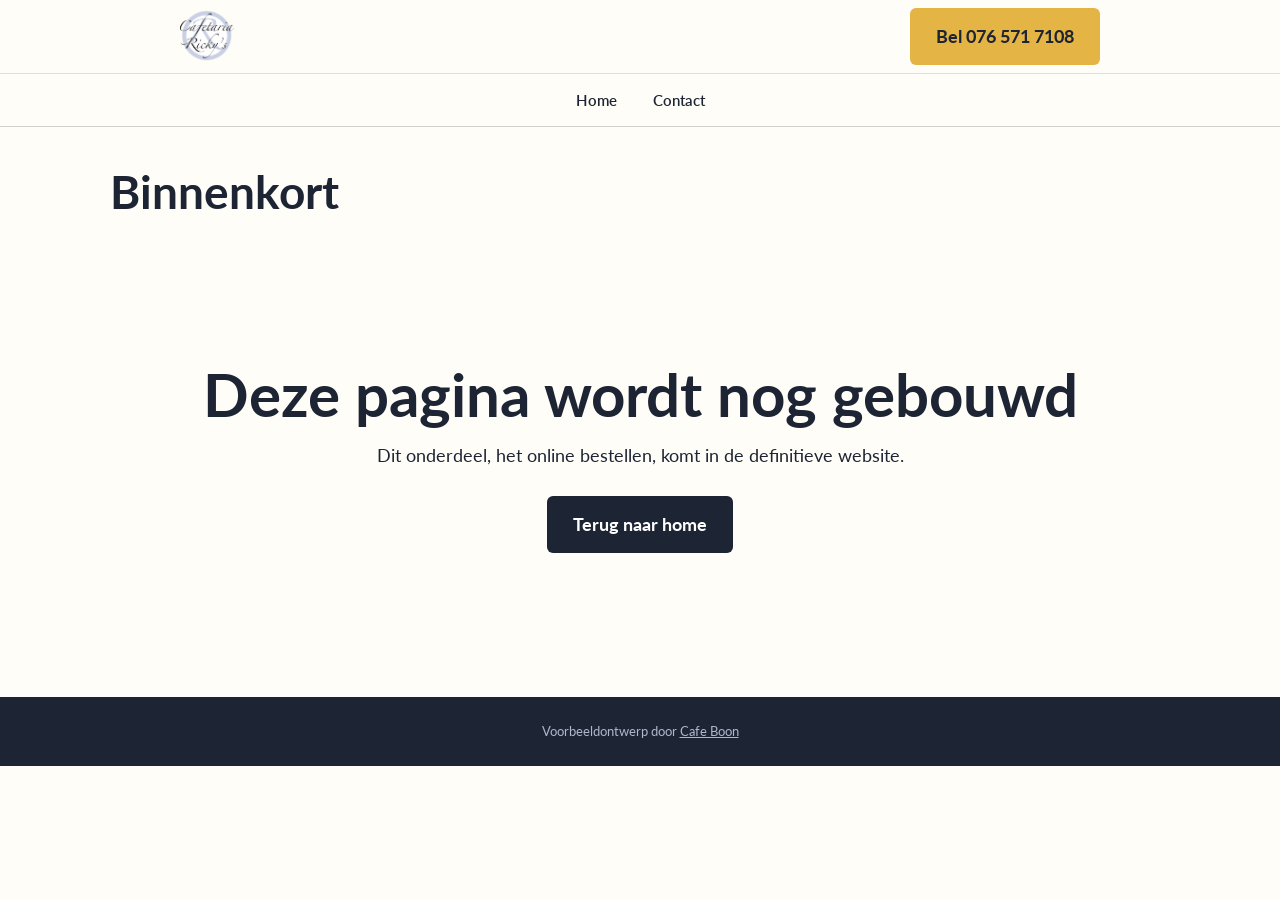
==== binnenkort.html @ 771522e4 "Links naar externe websites verwijzen naar een eigen binnenkort pagina" ====
<!doctype html>
<html lang="nl">
<head>
<meta charset="utf-8">
<meta name="viewport" content="width=device-width,initial-scale=1">
<title>Binnenkort | Cafetaria Ricky's</title>
<meta name="description" content="Cafetaria Ricky's aan het Pastoor Pottersplein in Breda. Verse friet en snacks, afhalen of direct online bestellen.">
<meta name="robots" content="noindex">
<meta property="og:title" content="Cafetaria Ricky's, Breda">
<meta property="og:description" content="Verse friet en snacks. Direct online bestellen of afhalen aan het Pastoor Pottersplein.">
<meta property="og:image" content="https://cafetariarickys.cafeboon.com/images/og.jpg">
<link rel="icon" href="images/favicon.png">
<link rel="preconnect" href="https://fonts.googleapis.com"><link rel="preconnect" href="https://fonts.gstatic.com" crossorigin>
<link href="https://fonts.googleapis.com/css2?family=Lato:wght@400;700;900&family=Pinyon+Script&display=swap" rel="stylesheet">
<link rel="stylesheet" href="style.css">
</head>
<body>
<div class="top"><div><img alt="Cafetaria Ricky's logo" height="54" src="images/logo.png" width="54"/><a class="btn y" href="tel:+31765717108">Bel 076 571 7108</a></div></div>
<nav aria-label="Pagina's" class="sn-bar"><a class="sn-link" href="index.html">Home</a><a class="sn-link" href="contact.html">Contact</a></nav>
<div class="sn-head"><h1>Binnenkort</h1></div>
<section class="binnenkort"><div class="wrap" style="padding:72px 0;text-align:center"><h2>Deze pagina wordt nog gebouwd</h2><p style="max-width:34em;margin:14px auto 26px">Dit onderdeel, het online bestellen, komt in de definitieve website.</p><p><a class="btn" href="index.html">Terug naar home</a></p></div></section>
<footer>Voorbeeldontwerp door <a href="https://cafeboon.com">Cafe Boon</a></footer>
</body></html>
</body></html>
---- style.css ----
:root{--ink:#1d2433;--blue:#c9d6f0;--blue2:#8fa6d6;--pot:#e4b445;--paper:#fffdf8}
*{box-sizing:border-box;margin:0}
body{font:18px/1.6 'Lato',system-ui,sans-serif;color:var(--ink);background:var(--paper)}
img{display:block;max-width:100%}a{color:inherit}
.script{font-family:'Pinyon Script',cursive;font-weight:400}
.top{position:sticky;top:0;z-index:5;background:#fffdf8f2;border-bottom:1px solid #1d243322}
.top div{max-width:960px;margin:auto;padding:8px 20px;display:flex;align-items:center;justify-content:space-between}
.top img{height:54px;width:54px}
.btn{display:inline-block;background:var(--ink);color:#fff;text-decoration:none;font-weight:700;padding:14px 26px;border-radius:6px}
.btn.y{background:var(--pot);color:var(--ink)}
.btn.w{background:#fff;color:var(--ink)}
.hero{background:linear-gradient(#10141fcc,#10141fcc),url(images/bg.jpg) center/cover;color:#fff;text-align:center;padding:84px 20px 90px}
.hero img{width:200px;margin:0 auto 10px;background:#ffffffee;border-radius:50%;padding:6px}
.hero h1{font-size:clamp(46px,10vw,92px);line-height:1.05;margin-bottom:12px}
.hero p{font-size:20px;max-width:520px;margin:0 auto 28px}
.hero .row{display:flex;gap:12px;justify-content:center;flex-wrap:wrap}
.wrap{max-width:960px;margin:auto;padding:0 20px}
section{padding:72px 0}
h2{font-size:clamp(40px,7vw,60px);line-height:1.1;margin-bottom:14px}
.grid{display:grid;grid-template-columns:1fr 1fr;gap:40px;align-items:start}
.card{background:var(--blue);border-radius:14px;padding:30px}
.card.dark{background:var(--ink);color:#fff}
table{width:100%;border-collapse:collapse;font-size:19px}
td{padding:10px 0;border-bottom:1px solid #1d243322}td:last-child{text-align:right;font-weight:700}
.dark td{border-color:#ffffff30}
tr.off td{opacity:.6}
.big{font-size:clamp(28px,5vw,40px);font-weight:900;line-height:1.2}
.big a{text-decoration:none;border-bottom:4px solid var(--pot)}
footer{background:var(--ink);color:#aeb7cc;text-align:center;font-size:13px;padding:24px}footer a{color:#aeb7cc}
@media(max-width:720px){.grid{grid-template-columns:1fr}section{padding:52px 0}}
/* sitenav:start */
.sn-bar{display:none;gap:6px;overflow-x:auto;white-space:nowrap;-webkit-overflow-scrolling:touch;padding:8px 12px;background:inherit;color:inherit;font:inherit;line-height:1.2;border-bottom:1px solid rgba(128,128,128,.35);box-sizing:border-box;max-width:100%}
.sn-bar a.sn-link{flex:0 0 auto;padding:9px 15px;border-radius:999px;color:inherit;text-decoration:none;font-size:15px;font-weight:600;letter-spacing:0;text-transform:none;margin:0}
.sn-bar a.sn-link[aria-current="page"]{background:rgba(128,128,128,.2);box-shadow:inset 0 -2px 0 currentColor}
.sn-bar{display:flex;justify-content:center}
@media(max-width:600px){.sn-bar{justify-content:flex-start}}
nav a[aria-current="page"]:not(.cta):not(.btn):not(.call){text-decoration:underline;text-underline-offset:6px;text-decoration-thickness:2px}
.sn-head{max-width:1100px;margin:0 auto;padding:40px 20px 0;box-sizing:border-box}
.sn-head h1{margin:0;color:inherit;font-size:clamp(30px,5vw,46px);line-height:1.1}
.sn-cards{max-width:1100px;margin:0 auto;padding:40px 20px;display:grid;grid-template-columns:repeat(auto-fit,minmax(230px,1fr));gap:16px;box-sizing:border-box}
.sn-card{display:block;padding:20px 22px;border:1px solid rgba(128,128,128,.45);border-radius:10px;background:rgba(128,128,128,.07);color:inherit;text-decoration:none;min-width:0}
.sn-card strong{display:block;font-size:1.25em;margin:0 0 6px;color:inherit}
.sn-card span{display:block;opacity:.8;font-size:.95em;line-height:1.4}
.sn-card:hover,.sn-card:focus-visible{border-color:currentColor}
/* sitenav:end */
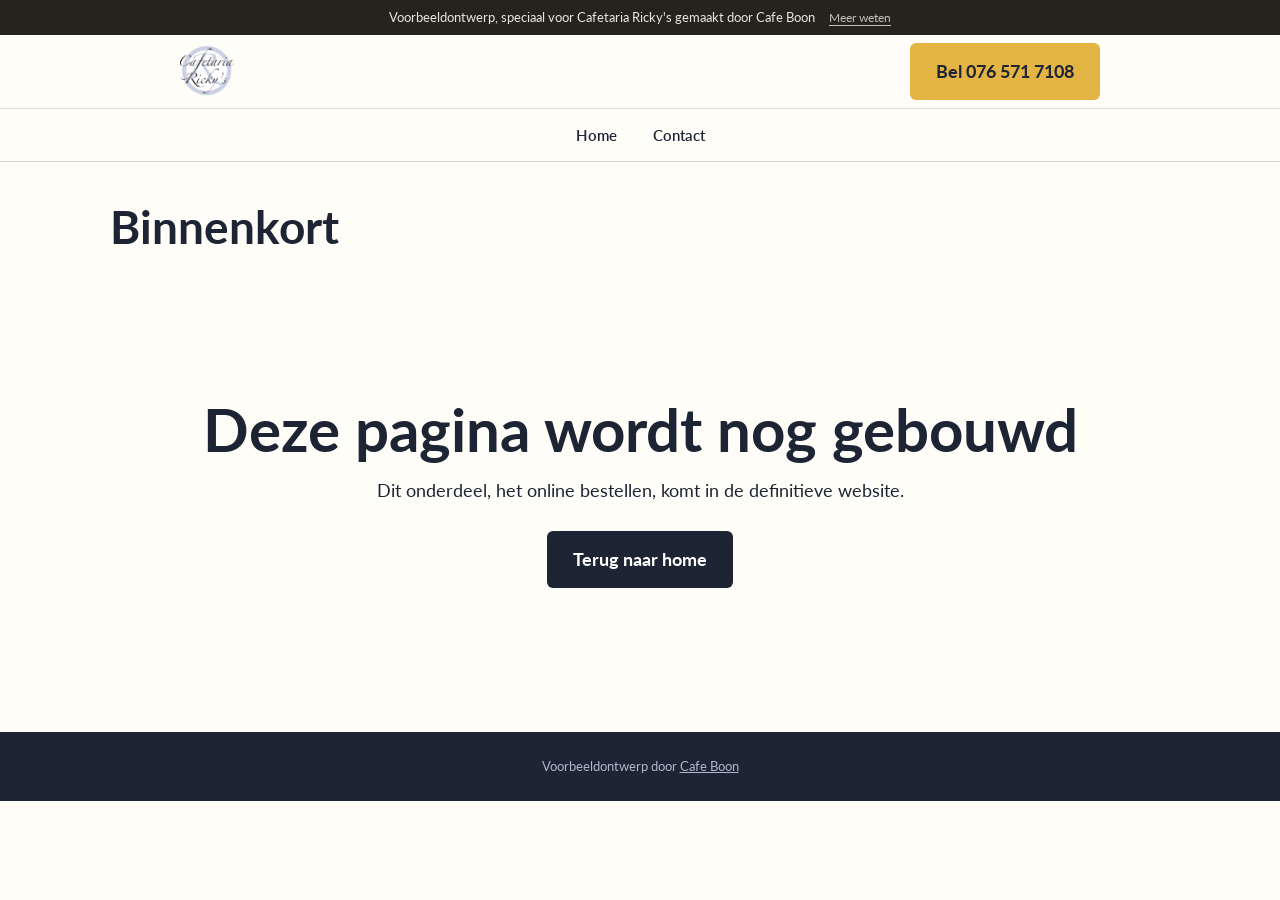
==== commit 5eebc1e8: "Werkende formulieren voor afspraken en aanvragen" ====
--- a/binnenkort.html
+++ b/binnenkort.html
@@ -15,6 +15,7 @@
 <link rel="stylesheet" href="style.css">
 </head>
 <body>
+<div class="vb-banner" role="note"><span>Voorbeeldontwerp, speciaal voor Cafetaria Ricky's gemaakt door Cafe Boon</span><a href="https://cafeboon.com">Meer weten</a></div>
 <div class="top"><div><img alt="Cafetaria Ricky's logo" height="54" src="images/logo.png" width="54"/><a class="btn y" href="tel:+31765717108">Bel 076 571 7108</a></div></div>
 <nav aria-label="Pagina's" class="sn-bar"><a class="sn-link" href="index.html">Home</a><a class="sn-link" href="contact.html">Contact</a></nav>
 <div class="sn-head"><h1>Binnenkort</h1></div>
--- a/style.css
+++ b/style.css
@@ -43,3 +43,31 @@
 .sn-card span{display:block;opacity:.8;font-size:.95em;line-height:1.4}
 .sn-card:hover,.sn-card:focus-visible{border-color:currentColor}
 /* sitenav:end */
+/* voorbeeld-formulier:start */
+@layer sn{.sn-form button.btn{border:0;font:inherit;cursor:pointer;line-height:1.2}}
+.sn-formsec{padding:36px 0 72px}
+.sn-formwrap{max-width:1100px;margin:0 auto;padding:0 20px;box-sizing:border-box}
+.sn-formwrap>h2{margin:0 0 12px}
+.sn-formwrap>.sn-lead,.sn-formwrap>.sn-form,.sn-formwrap>.sn-done{max-width:720px}
+.sn-formwrap .sn-lead{margin:0 0 24px;opacity:.85}
+.sn-form{display:grid;grid-template-columns:1fr 1fr;gap:16px}
+.sn-field{display:flex;flex-direction:column;gap:6px;min-width:0;text-align:left}
+.sn-field.full{grid-column:1/-1}
+.sn-field label{font-size:14px;font-weight:600}
+.sn-field input,.sn-field select,.sn-field textarea{font:inherit;font-size:16px;line-height:1.4;color:inherit;background:rgba(128,128,128,.12);border:1px solid rgba(128,128,128,.55);border-radius:8px;padding:11px 12px;width:100%;box-sizing:border-box;min-width:0;max-width:100%;-webkit-appearance:none;appearance:none}
+.sn-field select{background-image:linear-gradient(45deg,transparent 50%,currentColor 50%),linear-gradient(135deg,currentColor 50%,transparent 50%);background-position:calc(100% - 20px) 50%,calc(100% - 15px) 50%;background-size:5px 5px;background-repeat:no-repeat;padding-right:38px}
+.sn-field select option{color:#111;background:#fff}
+.sn-field textarea{resize:vertical}
+.sn-field input:focus,.sn-field select:focus,.sn-field textarea:focus{outline:2px solid currentColor;outline-offset:1px}
+.sn-done{padding:28px;border:1px solid rgba(128,128,128,.55);border-radius:12px;background:rgba(128,128,128,.1)}
+.sn-done h2{margin:0 0 10px}
+.sn-done p{margin:0}
+.sn-done a{text-decoration:underline;text-underline-offset:3px;font-weight:600}
+.sn-formlink{padding:0 0 56px}
+@media(max-width:640px){.sn-form{grid-template-columns:1fr}.sn-formsec{padding:24px 0 56px}}
+/* voorbeeld-formulier:end */
+/* voorbeeldbanner:start */
+.vb-banner{display:flex;flex-wrap:wrap;justify-content:center;align-items:baseline;gap:2px 14px;padding:8px 16px;background:#26231f;color:#e9e6df;font-size:13px;line-height:1.45;letter-spacing:0;text-transform:none;font-weight:400;text-align:center;position:relative;z-index:1000}
+.vb-banner a{color:inherit;opacity:.8;text-decoration:underline;text-underline-offset:3px;font-size:12px;font-weight:400;white-space:nowrap;letter-spacing:0;text-transform:none}
+.vb-banner a:hover{opacity:1}
+/* voorbeeldbanner:end */
